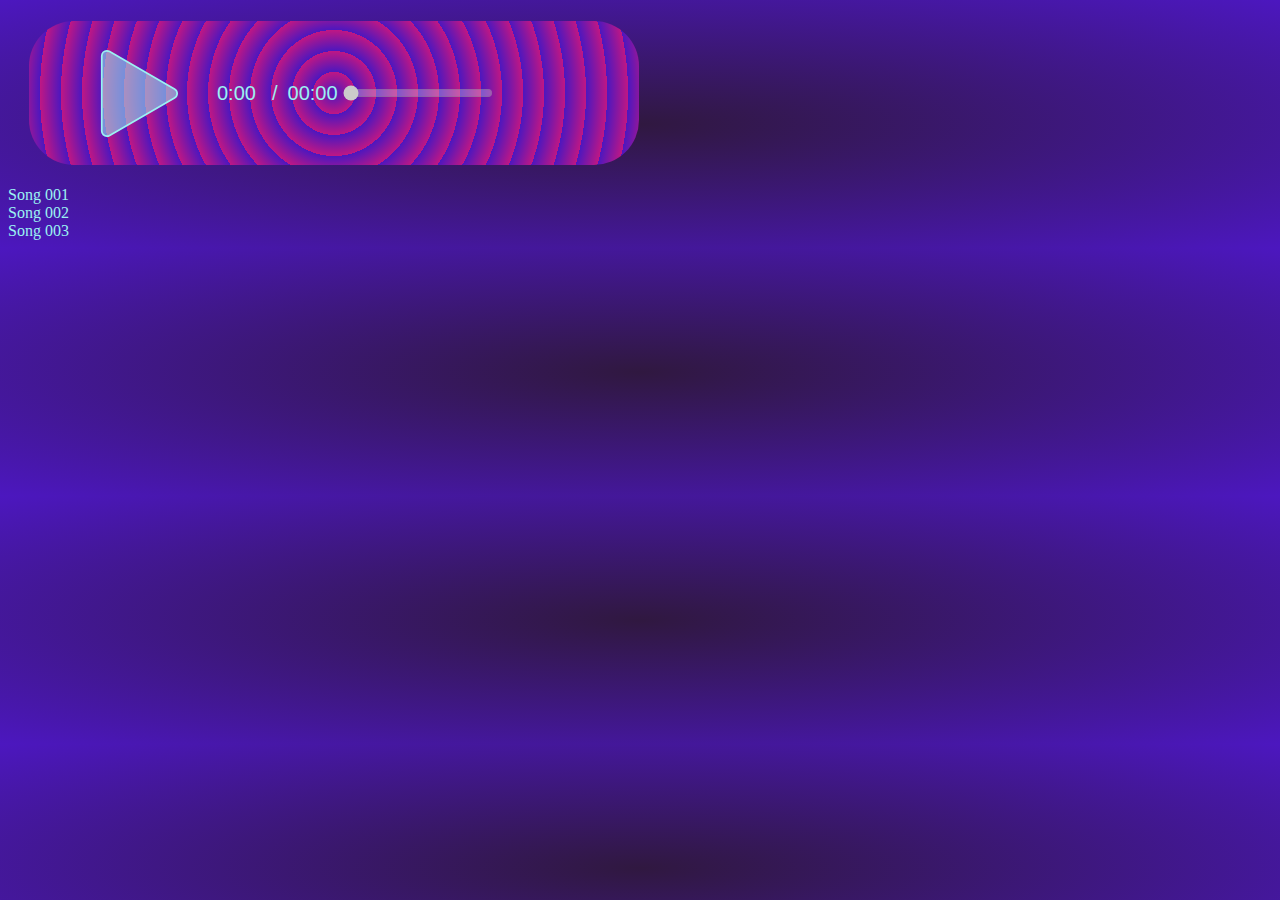
==== index.html @ e70614de "Web Task 3 updated" ====
<!DOCTYPE html>
<html lang="en">

<head>
    <meta charset="UTF-8">
    <meta http-equiv="X-UA-Compatible" content="IE=edge">
    <meta name="viewport" content="width=device-width, initial-scale=1.0">
    <title>Audio Showcase</title>
    <link rel="stylesheet" href="webfundatask3/audioplayer/css/playerstyle.css">
    <script src="webfundatask3/audioplayer/js/player.js" defer></script>
</head>

<body>
    <div id="container">
        <div id="playcontainer"> <img id="playstatic" src="webfundatask3/audioplayer/images/playstatic.svg" alt="play button">
        </div>
        <h4 id="currenttime">0:00</h4>
        <h4 id="slash">/</h4>
        <h4 id="totaltime">00:00</h4>
        <input id="seek" type="range" min="0" value="0" disabled />
    </div>
    <div id="amnesiaris">Song 001</div>
    <div id="apocashuffle">Song 002</div>
    <div id="bleetz">Song 003</div>
</body>

</html>
---- webfundatask3/audioplayer/css/playerstyle.css ----
/*fib seq number ref 21, 34, 55, 89, 144, 233, 377, 610*/
/*colour hex codes bright pink:#BF1784 magenta:#BF1792 deep purps:#301840 bright purpls:#4C17BF violet:#704BBF light blue:#9BF2F2*/
body {
    background-color: #301840;
    color: #9BF2F2;
    background-image: radial-gradient(#301840,#4C17BF);
    /*position: relative;*/
}
h4 {
    font-family: Arial, Helvetica, sans-serif;
    font-size: 20px;
    font-weight: 50;
    user-select: none;
}

/*this is where the players are contained*/
#container {
    margin: 21px;
    width: 610px;
    height: 144px;
    background-color: #4C17BF;
    background-image: repeating-radial-gradient(21px, #4C17BF, #BF1784);
    border-radius: 45px;
    display: flex;
    flex-direction: row;
    align-items: center;
}
/*#container2{
    margin: 21px;
    width: 610px;
    height: 144px;
    background-color: #4C17BF;
    background-image: repeating-radial-gradient(21px, #4C17BF, #BF1784);
    border-radius: 45px;
    display: flex;
    flex-direction: row;
    align-items: center;
}
#container3{
    margin: 21px;
    width: 610px;
    height: 144px;
    background-color: #4C17BF;
    background-image: repeating-radial-gradient(21px, #4C17BF, #BF1784);
    border-radius: 45px;
    display: flex;
    flex-direction: row;
    align-items: center;
}
*/
/*container for the play button*/
#playcontainer {
    width: 144px;
    height: 89px;
    position: relative;
    padding-left: 34px;
}
/*#playcontainer2 {
    width: 144px;
    height: 89px;
    position: relative;
    padding-left: 34px;
}
#playcontainer3 {
    width: 144px;
    height: 89px;
    position: relative;
    padding-left: 34px;
}*/

/*styling of the play button itself*/
#playstatic {
    width: 89px;
    height: 89px;
    cursor: crosshair;
    padding-left: 30px;
    /*padding right: 30px;
    animation: neon 1.5s ease-in-out infinite alternate;*/

}

/*#playstatic:nth-child{
    animation: neon 1.5s ease-in-out infinite alternate;
}*/

#currenttime {
    width: 45px;
    padding-left: 10px;

}

#slash {
    padding-left: 10px;
    padding-right: 10px;

}

#totaltime {
    width: 45px;
}

#seek {
    width: 150px;
    cursor: crosshair;
    margin-left: 10px;
}

/*neon animation code - 
@keyframes neon{
    from {
        text-shadow: 0 0 10px #fff, 0 0 20px #fff, 0 0 30px #fff, 0 0 40px #ff1177, 0 0 70px #ff1177, 0 0 100px #ff1177, 0 0 150px #ff1177;
    }
    to {
        text-shadow: 0 0 5px #fff, 0 0 10px #fff, 0 0 15px #fff, 0 0 20px #ff1177, 0 0 35px #ff1177, 0 0 50px #ff1177, 0 0 75px #ff1177;;
    }
}*/
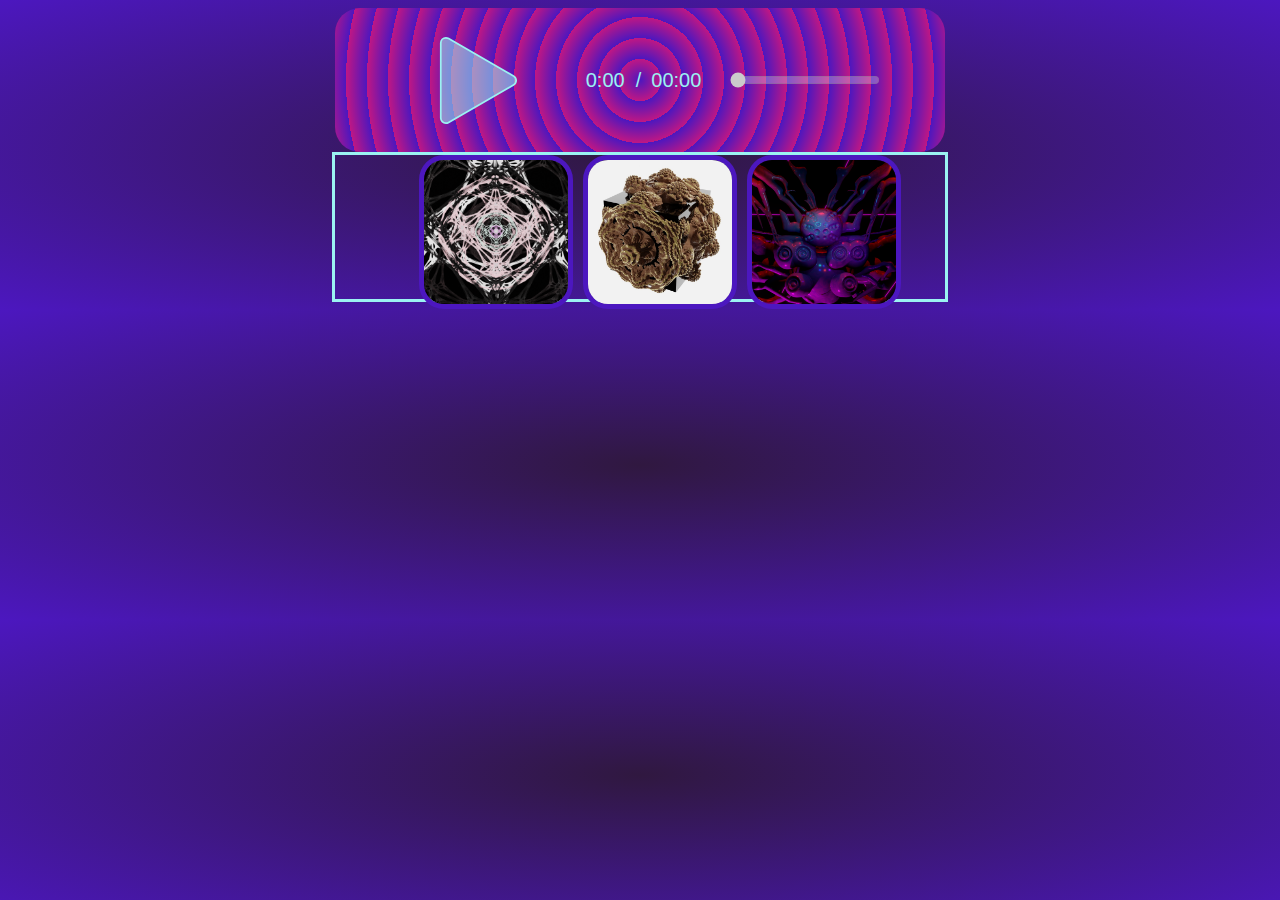
==== commit 88cd3fa4: "updated audio player 08-11" ====
--- a/index.html
+++ b/index.html
@@ -12,16 +12,39 @@
 
 <body>
     <div id="container">
-        <div id="playcontainer"> <img id="playstatic" src="webfundatask3/audioplayer/images/playstatic.svg" alt="play button">
+        <div id="playcontainer"> <img id="playstatic" src="webfundatask3/audioplayer/images/playstatic.svg"
+                alt="play button">
         </div>
         <h4 id="currenttime">0:00</h4>
         <h4 id="slash">/</h4>
         <h4 id="totaltime">00:00</h4>
         <input id="seek" type="range" min="0" value="0" disabled />
+        <!--div id="pausebutton">
+            <img src="webfundatask3/audioplayer/images/pausestatic.svg" alt="pause button">
+        </div>-->
     </div>
-    <div id="amnesiaris">Song 001</div>
-    <div id="apocashuffle">Song 002</div>
-    <div id="bleetz">Song 003</div>
+    <div class="songselector">
+        <div id="gallerycontainer">
+            <ul class="gallery">
+                <li>
+                    <div id="amnesiaris"><img id="mandala" src="webfundatask3/audioplayer/images/Mandalavibes001.png"
+                            alt="mandala art" /></div>
+                </li>
+                <li>
+                    <div id="apocashuffle"><img id="bulb" src="webfundatask3/audioplayer/images/mandelbarnacle.jpg"
+                            alt="3d fractal sculpture art" /></div>
+                </li>
+                <li>
+                    <div id="bleetz"><img id="crab" src="webfundatask3/audioplayer/images/Spacecrab003.png"
+                            alt="virtual reality cosmic crab artwork">
+                </li>
+        </div>
+    </div>
+    </ul>
+    </div>
+</body>
+
+</html>
 </body>
 
 </html>--- a/webfundatask3/audioplayer/css/playerstyle.css
+++ b/webfundatask3/audioplayer/css/playerstyle.css
@@ -3,9 +3,11 @@
 body {
     background-color: #301840;
     color: #9BF2F2;
-    background-image: radial-gradient(#301840,#4C17BF);
+    background-image: radial-gradient(#301840, #4C17BF);
+    font-family: Arial, Helvetica, sans-serif;
     /*position: relative;*/
 }
+
 h4 {
     font-family: Arial, Helvetica, sans-serif;
     font-size: 20px;
@@ -13,70 +15,40 @@
     user-select: none;
 }
 
-/*this is where the players are contained*/
+/*this is where the player is contained*/
 #container {
-    margin: 21px;
+    margin: auto;
     width: 610px;
     height: 144px;
     background-color: #4C17BF;
     background-image: repeating-radial-gradient(21px, #4C17BF, #BF1784);
-    border-radius: 45px;
+    border-radius: 25px;
     display: flex;
-    flex-direction: row;
+    flex-wrap: wrap;
+    /*flex-direction: row;*/
     align-items: center;
+    /*this aligns all items to center of the container box*/
+    justify-content: center;
 }
-/*#container2{
-    margin: 21px;
-    width: 610px;
-    height: 144px;
-    background-color: #4C17BF;
-    background-image: repeating-radial-gradient(21px, #4C17BF, #BF1784);
-    border-radius: 45px;
-    display: flex;
-    flex-direction: row;
-    align-items: center;
-}
-#container3{
-    margin: 21px;
-    width: 610px;
-    height: 144px;
-    background-color: #4C17BF;
-    background-image: repeating-radial-gradient(21px, #4C17BF, #BF1784);
-    border-radius: 45px;
-    display: flex;
-    flex-direction: row;
-    align-items: center;
-}
-*/
+
 /*container for the play button*/
 #playcontainer {
     width: 144px;
     height: 89px;
     position: relative;
     padding-left: 34px;
+
 }
-/*#playcontainer2 {
-    width: 144px;
-    height: 89px;
-    position: relative;
-    padding-left: 34px;
-}
-#playcontainer3 {
-    width: 144px;
-    height: 89px;
-    position: relative;
-    padding-left: 34px;
-}*/
 
 /*styling of the play button itself*/
 #playstatic {
     width: 89px;
     height: 89px;
     cursor: crosshair;
-    padding-left: 30px;
-    /*padding right: 30px;
+    /*padding-left: 30px;
+    padding right: 30px;
     animation: neon 1.5s ease-in-out infinite alternate;*/
-
+    text-shadow: 0 0 20px #9BF2F2;
 }
 
 /*#playstatic:nth-child{
@@ -86,11 +58,10 @@
 #currenttime {
     width: 45px;
     padding-left: 10px;
-
 }
 
 #slash {
-    padding-left: 10px;
+    padding-left: 5px;
     padding-right: 10px;
 
 }
@@ -102,7 +73,69 @@
 #seek {
     width: 150px;
     cursor: crosshair;
-    margin-left: 10px;
+    margin-left: 34px;
+}
+
+/*image containers*/
+#mandala {
+    margin: auto;
+    width: 144px;
+    height: 144px;
+    display: flex;
+}
+
+#bulb {
+    margin: auto;
+    width: 144px;
+    height: 144px;
+    display: flex;
+}
+
+#crab {
+    margin: auto;
+    width: 144px;
+    height: 144px;
+    display: flex;
+}
+
+.songselector {
+    position: relative;
+}
+#gallerycontainer{
+    margin: auto;
+    width: 610px;
+    height: 144px;
+    border-style: solid;
+
+}
+/*image container*/
+.gallery {
+    margin: auto;
+    margin-top: auto;
+    display: flex;
+    flex-wrap: wrap;
+    justify-content: center;
+    gap: 10px;
+    list-style: none;
+    border-radius: 25px;
+}
+
+/*this puts the images to select songs in a box*/
+.gallery li img {
+    object-fit: cover;
+    width: 100%;
+    height: 100%;
+    vertical-align: middle;
+    border-radius: 25px;
+    border-style: solid;
+    border-width: 5px;
+    border-color: #4C17BF;
+}
+
+/*hover over image indicator*/
+.gallery li img:hover {
+    border-color: #BF1784;
+    opacity: 55%;
 }
 
 /*neon animation code - 
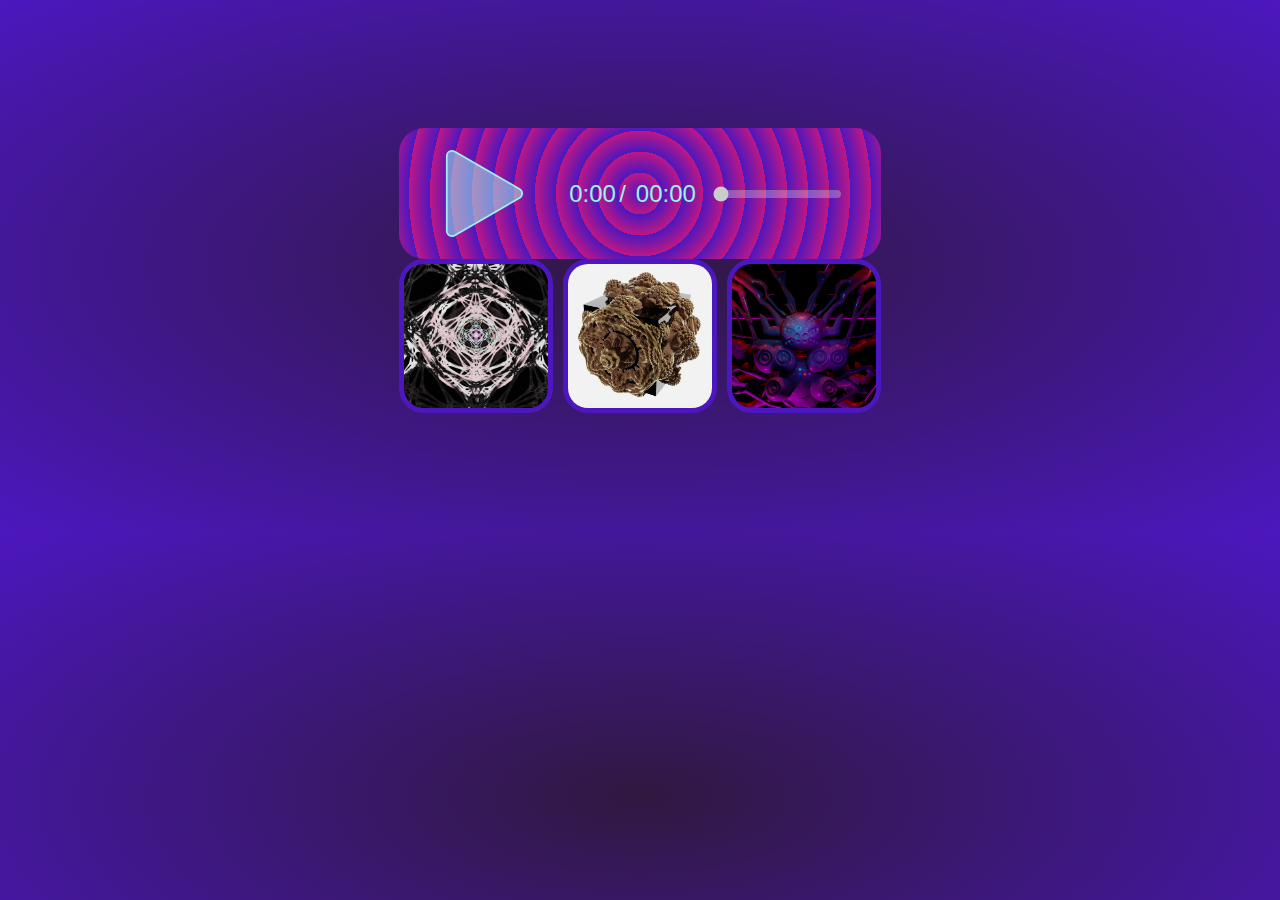
==== commit 409c3839: "updated audio player" ====
--- a/index.html
+++ b/index.html
@@ -15,13 +15,18 @@
         <div id="playcontainer"> <img id="playstatic" src="webfundatask3/audioplayer/images/playstatic.svg"
                 alt="play button">
         </div>
-        <h4 id="currenttime">0:00</h4>
-        <h4 id="slash">/</h4>
-        <h4 id="totaltime">00:00</h4>
+        <div id="timecontainer">
+            <h4 id="currenttime">0:00</h4>
+            <h4 id="slash">/</h4>
+            <h4 id="totaltime">00:00</h4>
+        </div>  
         <input id="seek" type="range" min="0" value="0" disabled />
-        <!--div id="pausebutton">
+        <div id="playerimage">
+            <!--this is for placing the image from the song title next to the play button-->
+            <!--div id="pausebutton">
             <img src="webfundatask3/audioplayer/images/pausestatic.svg" alt="pause button">
         </div>-->
+        </div>
     </div>
     <div class="songselector">
         <div id="gallerycontainer">
--- a/webfundatask3/audioplayer/css/playerstyle.css
+++ b/webfundatask3/audioplayer/css/playerstyle.css
@@ -5,6 +5,7 @@
     color: #9BF2F2;
     background-image: radial-gradient(#301840, #4C17BF);
     font-family: Arial, Helvetica, sans-serif;
+    margin: 10%;
     /*position: relative;*/
 }
 
@@ -18,8 +19,10 @@
 /*this is where the player is contained*/
 #container {
     margin: auto;
-    width: 610px;
-    height: 144px;
+    width: auto;
+    max-width: 482px;
+    min-width: 154px;
+    height: auto;
     background-color: #4C17BF;
     background-image: repeating-radial-gradient(21px, #4C17BF, #BF1784);
     border-radius: 25px;
@@ -33,22 +36,39 @@
 
 /*container for the play button*/
 #playcontainer {
-    width: 144px;
+    margin: 21px;
+    width: auto;
     height: 89px;
     position: relative;
-    padding-left: 34px;
+    /*padding-left: 34px;*/
+    align-items: center;
+    /*justify-content: center;*/
+}
 
+/*this is a container for the time to make box size flex when changing size of the screen*/
+#timecontainer {
+    display: flex;
+    width: 144px;
+    position: relative;
+    align-items: center;
+    justify-content: center;
 }
 
 /*styling of the play button itself*/
 #playstatic {
     width: 89px;
     height: 89px;
-    cursor: crosshair;
+    cursor: pointer;
     /*padding-left: 30px;
     padding right: 30px;
     animation: neon 1.5s ease-in-out infinite alternate;*/
     text-shadow: 0 0 20px #9BF2F2;
+}
+
+/*place an image of the song selector next to the play button*/
+
+#playerimage {
+    position: absolute;
 }
 
 /*#playstatic:nth-child{
@@ -56,24 +76,29 @@
 }*/
 
 #currenttime {
+    font-size: 1.5rem;
     width: 45px;
     padding-left: 10px;
 }
 
 #slash {
+    font-size: 1.5rem;
     padding-left: 5px;
     padding-right: 10px;
 
 }
 
 #totaltime {
+    font-size: 1.5rem;
     width: 45px;
 }
 
 #seek {
-    width: 150px;
-    cursor: crosshair;
-    margin-left: 34px;
+    /*width: auto;*/
+    margin: 21px;
+    display: flex;
+    flex-wrap: wrap;
+
 }
 
 /*image containers*/
@@ -100,14 +125,17 @@
 
 .songselector {
     position: relative;
+    display: flex;
+
 }
-#gallerycontainer{
+
+#gallerycontainer {
     margin: auto;
     width: 610px;
     height: 144px;
-    border-style: solid;
+    /*border-style: solid;*/
+}
 
-}
 /*image container*/
 .gallery {
     margin: auto;
@@ -118,6 +146,7 @@
     gap: 10px;
     list-style: none;
     border-radius: 25px;
+    padding: 0px;
 }
 
 /*this puts the images to select songs in a box*/
@@ -136,6 +165,7 @@
 .gallery li img:hover {
     border-color: #BF1784;
     opacity: 55%;
+    cursor: pointer;
 }
 
 /*neon animation code - 
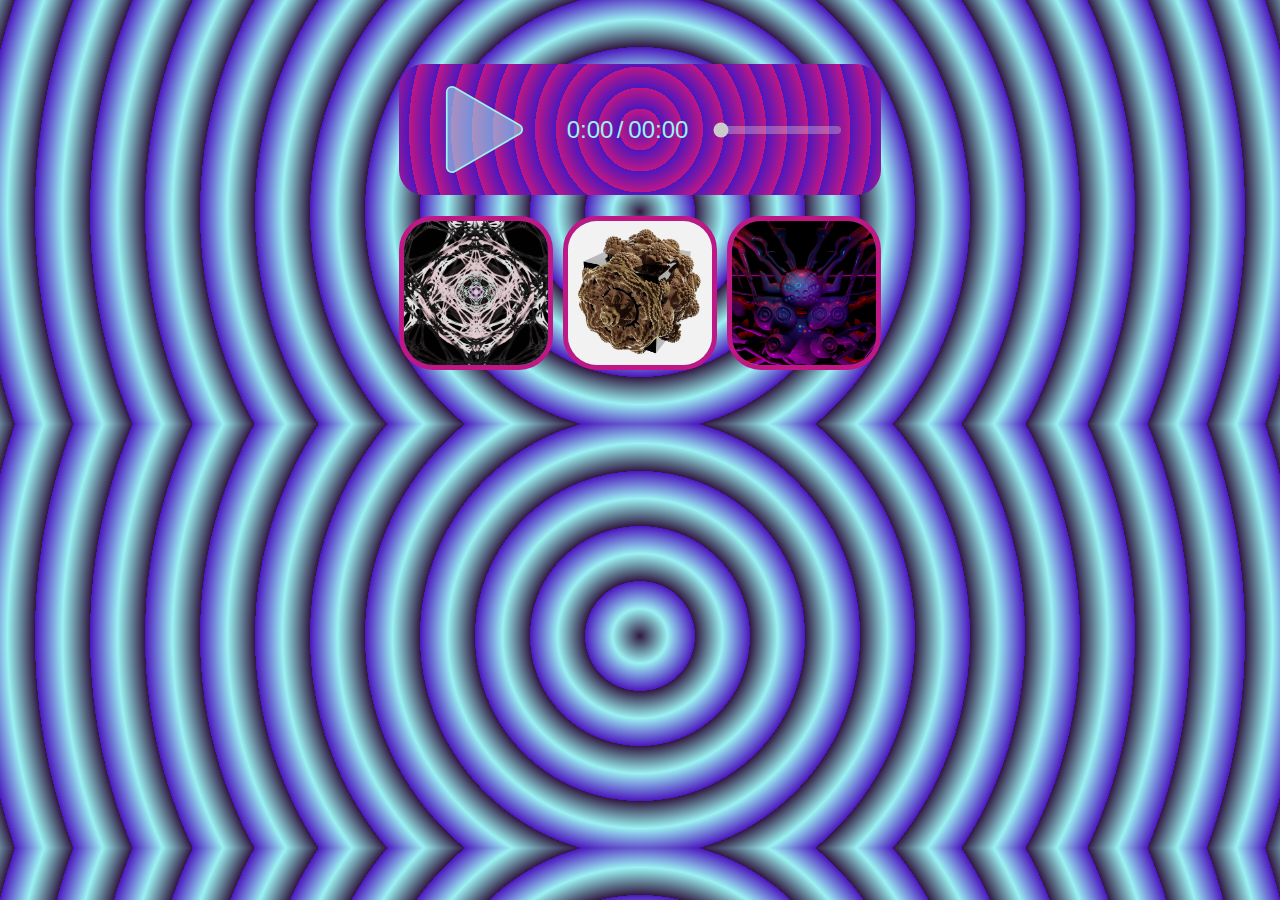
==== commit 554d043b: "Complete" ====
--- a/index.html
+++ b/index.html
@@ -19,7 +19,7 @@
             <h4 id="currenttime">0:00</h4>
             <h4 id="slash">/</h4>
             <h4 id="totaltime">00:00</h4>
-        </div>  
+        </div>
         <input id="seek" type="range" min="0" value="0" disabled />
         <div id="playerimage">
             <!--this is for placing the image from the song title next to the play button-->
--- a/webfundatask3/audioplayer/css/playerstyle.css
+++ b/webfundatask3/audioplayer/css/playerstyle.css
@@ -3,9 +3,9 @@
 body {
     background-color: #301840;
     color: #9BF2F2;
-    background-image: radial-gradient(#301840, #4C17BF);
+    background-image: repeating-radial-gradient(55px, #301840, #9BF2F2, #4C17BF );
     font-family: Arial, Helvetica, sans-serif;
-    margin: 10%;
+    margin: 5%;
     /*position: relative;*/
 }
 
@@ -19,6 +19,7 @@
 /*this is where the player is contained*/
 #container {
     margin: auto;
+    margin-bottom: 21px;
     width: auto;
     max-width: 482px;
     min-width: 154px;
@@ -62,7 +63,9 @@
     /*padding-left: 30px;
     padding right: 30px;
     animation: neon 1.5s ease-in-out infinite alternate;*/
-    text-shadow: 0 0 20px #9BF2F2;
+}
+#playstatic:hover{
+    opacity: 1;
 }
 
 /*place an image of the song selector next to the play button*/
@@ -78,14 +81,14 @@
 #currenttime {
     font-size: 1.5rem;
     width: 45px;
-    padding-left: 10px;
 }
 
 #slash {
+    align-items: center;
+    justify-content: center;
     font-size: 1.5rem;
     padding-left: 5px;
-    padding-right: 10px;
-
+    padding-right: 5px;
 }
 
 #totaltime {
@@ -155,10 +158,10 @@
     width: 100%;
     height: 100%;
     vertical-align: middle;
-    border-radius: 25px;
+    border-radius: 34px;
     border-style: solid;
     border-width: 5px;
-    border-color: #4C17BF;
+    border-color: #BF1784;
 }
 
 /*hover over image indicator*/
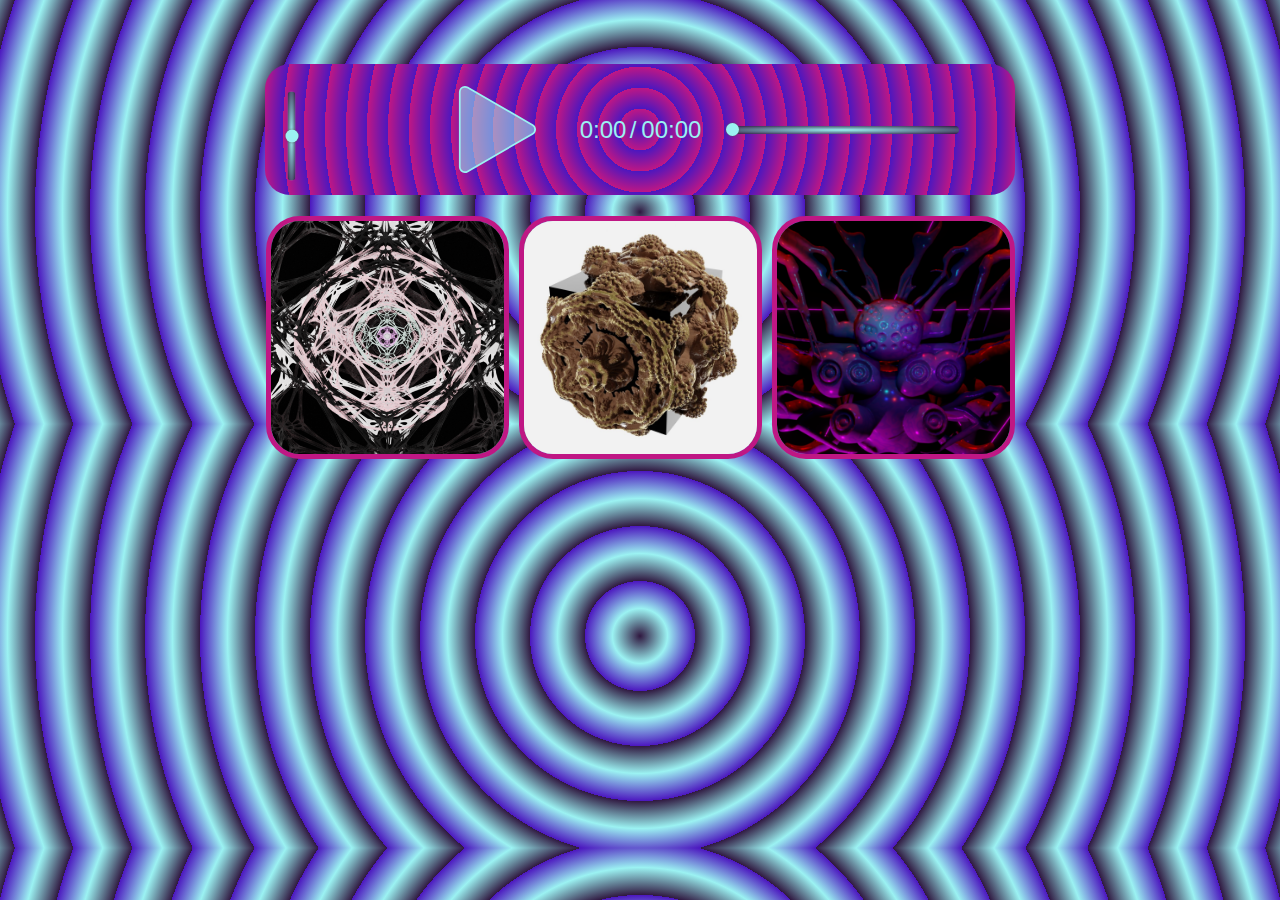
==== commit 94bf4a6a: "Final Web3" ====
--- a/index.html
+++ b/index.html
@@ -12,36 +12,39 @@
 
 <body>
     <div id="container">
-        <div id="playcontainer"> <img id="playstatic" src="webfundatask3/audioplayer/images/playstatic.svg"
-                alt="play button">
+        <div id="volcont">
+        <input type="range" id="volume" min="0" max="100"/>
+        </div>
+        <div id="playcontainer">
+            <img id="playstatic" src="webfundatask3/audioplayer/images/playstatic.svg" alt="play button">
         </div>
         <div id="timecontainer">
             <h4 id="currenttime">0:00</h4>
             <h4 id="slash">/</h4>
             <h4 id="totaltime">00:00</h4>
         </div>
-        <input id="seek" type="range" min="0" value="0" disabled />
-        <div id="playerimage">
-            <!--this is for placing the image from the song title next to the play button-->
-            <!--div id="pausebutton">
-            <img src="webfundatask3/audioplayer/images/pausestatic.svg" alt="pause button">
-        </div>-->
-        </div>
+        <input id="seek" type="range" min="0" value="0" disabled/>
+    </div>
     </div>
     <div class="songselector">
         <div id="gallerycontainer">
             <ul class="gallery">
                 <li>
                     <div id="amnesiaris"><img id="mandala" src="webfundatask3/audioplayer/images/Mandalavibes001.png"
-                            alt="mandala art" /></div>
+                            alt="mandala art" />
+                        <!--h4>Amnesiaris</h4-->
+                    </div>
                 </li>
                 <li>
                     <div id="apocashuffle"><img id="bulb" src="webfundatask3/audioplayer/images/mandelbarnacle.jpg"
-                            alt="3d fractal sculpture art" /></div>
+                            alt="3d fractal sculpture art" />
+                        <!--h4>Apocalypse Shuffle</h4-->
+                    </div>
                 </li>
                 <li>
                     <div id="bleetz"><img id="crab" src="webfundatask3/audioplayer/images/Spacecrab003.png"
                             alt="virtual reality cosmic crab artwork">
+                        <!--h4>Bleetz + Cheetz</h4-->
                 </li>
         </div>
     </div>
--- a/webfundatask3/audioplayer/css/playerstyle.css
+++ b/webfundatask3/audioplayer/css/playerstyle.css
@@ -21,8 +21,8 @@
     margin: auto;
     margin-bottom: 21px;
     width: auto;
-    max-width: 482px;
-    min-width: 154px;
+    max-width: 750px;
+    min-width: 233px;
     height: auto;
     background-color: #4C17BF;
     background-image: repeating-radial-gradient(21px, #4C17BF, #BF1784);
@@ -64,15 +64,10 @@
     padding right: 30px;
     animation: neon 1.5s ease-in-out infinite alternate;*/
 }
-#playstatic:hover{
-    opacity: 1;
-}
 
 /*place an image of the song selector next to the play button*/
 
-#playerimage {
-    position: absolute;
-}
+
 
 /*#playstatic:nth-child{
     animation: neon 1.5s ease-in-out infinite alternate;
@@ -97,32 +92,29 @@
 }
 
 #seek {
-    /*width: auto;*/
     margin: 21px;
-    display: flex;
-    flex-wrap: wrap;
-
+    width: 233px;
 }
 
 /*image containers*/
 #mandala {
     margin: auto;
-    width: 144px;
-    height: 144px;
+    width: 233px;
+    height: 233px;
     display: flex;
 }
 
 #bulb {
     margin: auto;
-    width: 144px;
-    height: 144px;
+    width: 233px;
+    height: 233px;
     display: flex;
 }
 
 #crab {
     margin: auto;
-    width: 144px;
-    height: 144px;
+    width: 233px;
+    height: 233px;
     display: flex;
 }
 
@@ -134,7 +126,7 @@
 
 #gallerycontainer {
     margin: auto;
-    width: 610px;
+    width: 750px;
     height: 144px;
     /*border-style: solid;*/
 }
@@ -151,7 +143,10 @@
     border-radius: 25px;
     padding: 0px;
 }
-
+.gallery h4{
+    position: relative;
+    font-size: 1rem;
+}
 /*this puts the images to select songs in a box*/
 .gallery li img {
     object-fit: cover;
@@ -164,11 +159,47 @@
     border-color: #BF1784;
 }
 
+
 /*hover over image indicator*/
 .gallery li img:hover {
     border-color: #BF1784;
     opacity: 55%;
     cursor: pointer;
+}
+
+#volcont{
+    position: relative;
+    width: 130px;
+}
+#volume{
+    rotate: -90deg;
+    position: absolute;
+    left: -55px;
+    width: 89px;
+    
+    
+}
+
+/*changing the style of the input slider*/
+input[type=range]{
+    -webkit-appearance: none;
+    /*margin-right: 15px;
+    width: 200px;*/
+    height: 8px;
+    background: rgba(255, 255, 255, 0.6);
+    border-radius: 5px;
+    background-image: radial-gradient( #9BF2F2, #301840);
+    background-repeat: no-repeat;
+}
+input[type=range]::-webkit-slider-thumb{
+    -webkit-appearance: none;
+  height: 13px;
+  width: 13px;
+  border-radius: 50%;
+  background: #9BF2F2;
+  cursor: pointer;
+  box-shadow: 0 0 2px 0 #555;
+  vertical-align: middle;
 }
 
 /*neon animation code - 
